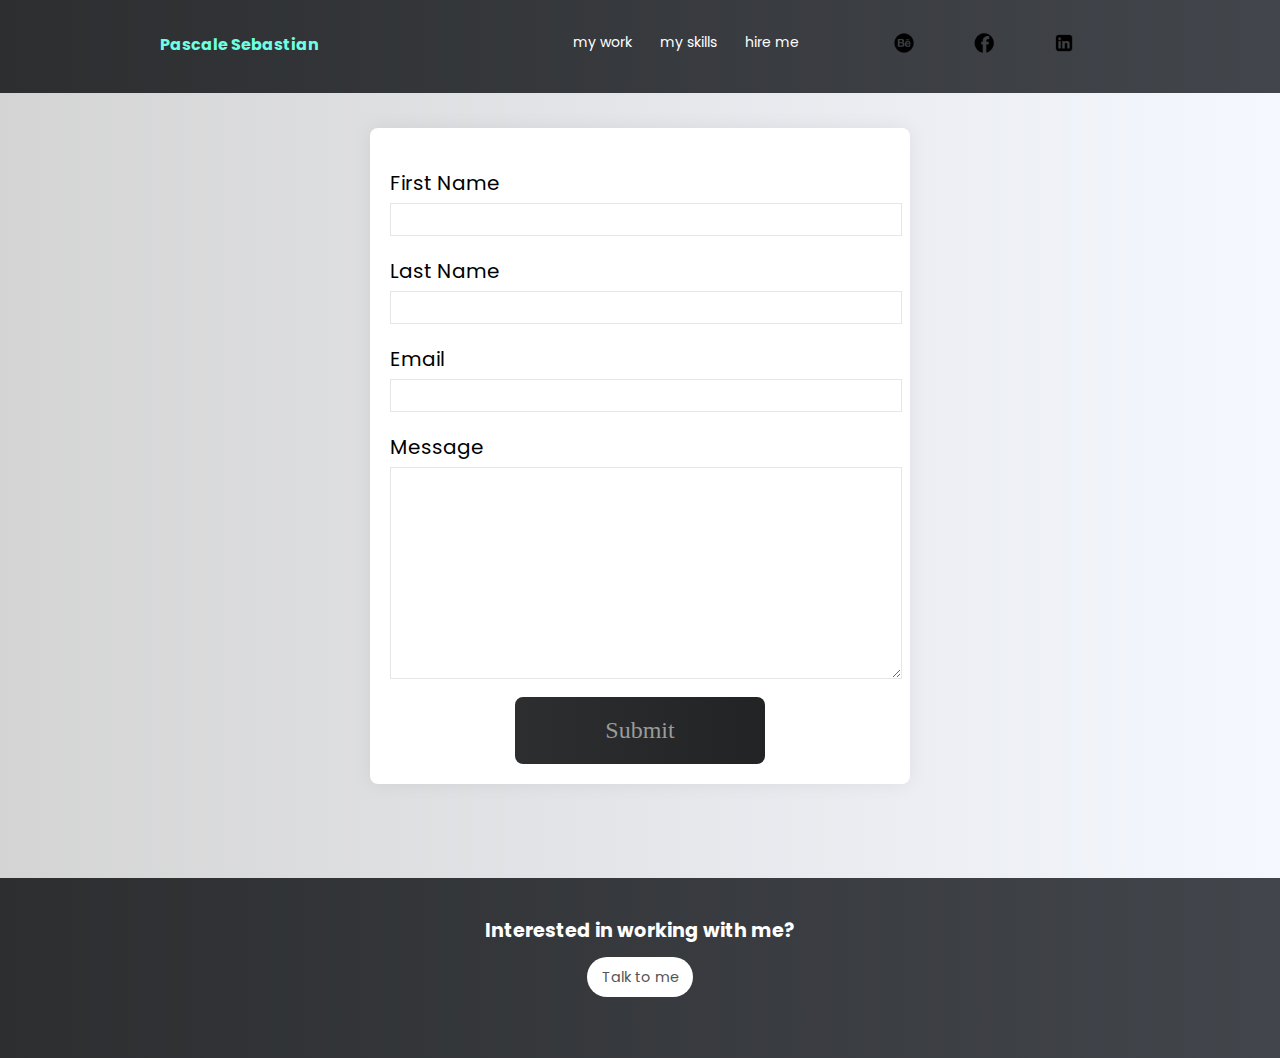
==== hireme.html @ 2505365b "first commit" ====
<!DOCTYPE html>
<html lang="en">

<head>
    <meta charset="UTF-8">
    <meta http-equiv="X-UA-Compatible" content="IE=edge">
    <meta name="viewport" content="width=device-width, initial-scale=1.0">
    <title>Hire Me</title>
    <link rel="stylesheet" href="hireme.css">
</head>

<body>

    <div class="nav-container" id="navc">
        <header>
            <a href="index.html" class="logo">Pascale Sebastian</a>
            <nav>
                <ul>
                    <li><a href="mywork.html" class="menu">my work</a></li>
                    <li><a href="myskills.html" class="menu">my skills</a></li>
                    <li><a href="hireme.html" class="menu">hire me</a></li>
                </ul>
            </nav>
        </header>
        <div class="social-header">
            <ul>
                <div class="sheaderimg">
                    <li><a href="#"><img src="images/bee.png" alt=""></a></li>
                </div>
                <div class="sheaderimg">
                    <li><a href="#"><img src="images/fb.png" alt=""></a></li>
                </div>
                <div class="sheaderimg">
                    <li><a href="#"><img src="images/lnkd.png" alt=""></a></li>
                </div>
            </ul>
        </div>
    </div>

    <section>
        <div class="container">
            <form action="https://formspree.io/f/mknkojpa" method="POST" id="my-form">

                <div class="form-group">
                    <label for="firstName"> First Name</label>
                    <input type="text" id="firstName" name="firstName">
                </div>

                <div class="form-group">
                    <label for="latsName">Last Name</label>
                    <input type="text" id="lastName" name="lastName">
                </div>

                <div class="form-group">
                    <label for="email">Email</label>
                    <input type="email" id="email" name="email">
                </div>

                <div class="form-group">
                    <label for="massage">Message</label>
                    <textarea name="massage" id="massage" cols="30" rows="10"></textarea>
                </div>

                <button type="submit">Submit</button>
            </form>
        </div>
        <div id="status"></div>
    </section>

    <footer>

        <p class="int">Interested in working with me?</p>
        <a href="hireme.html" class="button2">Talk to me </a>

    </footer>

    <script src="jshireme.js"></script>

</body>

</html>
---- hireme.css ----
@import url("https://fonts.googleapis.com/css2?family=Poppins:ital,wght@0,400;0,700;1,300&display=swap");
body {
  height: 100vh;
  background: -webkit-gradient(linear, left top, right top, from(#d4d4d4), to(#f5f8ff));
  background: linear-gradient(to right, #d4d4d4, #f5f8ff);
  margin: 0;
  font-family: "Poppins", arial;
}

ul {
  list-style-type: none;
  margin: 0;
  padding: 0;
  text-decoration: none;
}

a {
  text-decoration: none;
  color: white;
}

.nav-container {
  display: block;
  background: -webkit-gradient(linear, left top, right top, from(#2c2e30), to(#42454b));
  background: linear-gradient(to right, #2c2e30, #42454b);
}

.nav-container1 {
  display: none;
}

nav a {
  position: relative;
  font-size: 0.875rem;
  color: white;
  -webkit-transition: color 300ms ease-in-out;
  transition: color 300ms ease-in-out;
}

nav a::before {
  content: "";
  display: block;
  position: absolute;
  height: 4px;
  left: 0;
  right: 0;
  background: white;
  opacity: 0;
  bottom: -30px;
  -webkit-transition: opacity 300ms ease-in;
  transition: opacity 300ms ease-in;
}

nav a:hover {
  color: #6effe2;
}

nav a:hover::before {
  opacity: 1;
}

header {
  display: -webkit-box;
  display: -ms-flexbox;
  display: flex;
  -webkit-box-pack: justify;
      -ms-flex-pack: justify;
          justify-content: space-between;
  padding: 2em;
}

header .logo {
  color: #6effe2;
  font-weight: bold;
}

header ul {
  display: -webkit-box;
  display: -ms-flexbox;
  display: flex;
}

header ul a {
  display: block;
  padding: 0 1em;
}

.transitionbtn {
  z-index: 10;
  position: fixed;
  right: 50px;
  bottom: 25px;
  visibility: visible;
}

.transitionbtn--scrolled1 {
  right: 500px;
}

.social-header {
  display: none;
}

footer {
  bottom: 0;
  width: 100%;
  display: block;
  background: -webkit-gradient(linear, left top, right top, from(#2c2e30), to(#42454b));
  background: linear-gradient(to right, #2c2e30, #42454b);
  height: 20vh;
  text-align: center;
}

footer .int {
  font-weight: 700;
  font-size: 1.2em;
  color: white;
  padding-top: 2em;
}

footer .button2 {
  visibility: visible;
  background: white;
  font-size: 0.9em;
  border: 0;
  border-radius: 25px;
  height: 1.7em;
  cursor: pointer;
  color: #555454;
  padding: 0.7em 1em;
}

footer .button2:hover {
  background: -webkit-gradient(linear, left top, right top, from(#2c2e30), to(#222324));
  background: linear-gradient(to right, #2c2e30, #222324);
  color: #6effe2;
}

footer .button2:hover::before {
  opacity: 1;
}

section {
  height: 85vh;
  width: 100%;
  display: -webkit-box;
  display: -ms-flexbox;
  display: flex;
  -webkit-box-align: center;
      -ms-flex-align: center;
          align-items: center;
  -webkit-box-pack: center;
      -ms-flex-pack: center;
          justify-content: center;
  -webkit-box-orient: vertical;
  -webkit-box-direction: normal;
      -ms-flex-direction: column;
          flex-direction: column;
}

.container {
  width: 90%;
  max-width: 500px;
  margin: 0 auto;
  padding: 20px;
  -webkit-box-shadow: 0px 0px 20px #00000010;
          box-shadow: 0px 0px 20px #00000010;
  background-color: white;
  border-radius: 8px;
  margin-bottom: 20px;
}

.form-group {
  width: 100%;
  margin-top: 20px;
  font-size: 20px;
}

.form-group input,
.form-group textarea {
  width: 100%;
  padding: 5px;
  font-size: 18px;
  border: 1px solid rgba(128, 128, 128, 0.199);
  margin-top: 5px;
}

textarea {
  resize: vertical;
}

button[type="submit"] {
  width: 50%;
  margin-left: 25%;
  border: none;
  background: -webkit-gradient(linear, left top, right top, from(#2c2e30), to(#222324));
  background: linear-gradient(to right, #2c2e30, #222324);
  outline: none;
  padding: 20px;
  font-size: 24px;
  border-radius: 8px;
  font-family: "Montserrat";
  color: #9b9b9b;
  text-align: center;
  cursor: pointer;
  margin-top: 10px;
  -webkit-transition: 0.3s ease background-color;
  transition: 0.3s ease background-color;
}

button[type="submit"]:hover {
  background: #d8d8d8;
  color: #2c2c2c;
}

button[type="submit"]:hover::before {
  opacity: 1;
}

#status {
  width: 90%;
  max-width: 500px;
  text-align: center;
  padding: 10px;
  margin: 0 auto;
  border-radius: 8px;
}

#status.success {
  background-color: #d3fa99;
  -webkit-animation: status 4s ease forwards;
          animation: status 4s ease forwards;
}

#status.error {
  background-color: #fa815c;
  color: white;
  -webkit-animation: status 4s ease forwards;
          animation: status 4s ease forwards;
}

@-webkit-keyframes status {
  0% {
    opacity: 1;
    pointer-events: all;
  }
  90% {
    opacity: 1;
    pointer-events: all;
  }
  100% {
    opacity: 0;
    pointer-events: none;
  }
}

@keyframes status {
  0% {
    opacity: 1;
    pointer-events: all;
  }
  90% {
    opacity: 1;
    pointer-events: all;
  }
  100% {
    opacity: 0;
    pointer-events: none;
  }
}

@media only screen and (min-width: 1050px) {
  .hero {
    display: -webkit-box;
    display: -ms-flexbox;
    display: flex;
  }
  header {
    padding: 2em 2em 2em 4em;
  }
  .nav-container {
    display: -ms-grid;
    display: grid;
    -ms-grid-columns: 66% auto;
        grid-template-columns: 66% auto;
  }
  .social-header {
    display: block;
    padding: 2em 4em 2em 0;
  }
  .social-header ul {
    display: -webkit-box;
    display: -ms-flexbox;
    display: flex;
    -webkit-box-pack: justify;
        -ms-flex-pack: justify;
            justify-content: space-between;
    width: 15em;
    margin-left: 3em;
  }
  .social-header ul img {
    width: 28%;
  }
}

@media only screen and (min-width: 1250px) {
  .hero {
    display: -webkit-box;
    display: -ms-flexbox;
    display: flex;
  }
  header {
    padding: 2em 2em 2em 10em;
  }
}

@media only screen and (min-width: 1550px) {
  .hero {
    display: -webkit-box;
    display: -ms-flexbox;
    display: flex;
  }
  header {
    padding: 2em 2em 2em 20em;
  }
}

@media only screen and (min-width: 1750px) {
  .hero {
    display: -webkit-box;
    display: -ms-flexbox;
    display: flex;
  }
}

@media only screen and (max-width: 490px) {
  nav a {
    position: relative;
    font-size: 0.775rem;
  }
  .logo {
    color: #6effe2;
    font-size: 0.85rem;
    font-weight: bold;
  }
}
/*# sourceMappingURL=hireme.css.map */
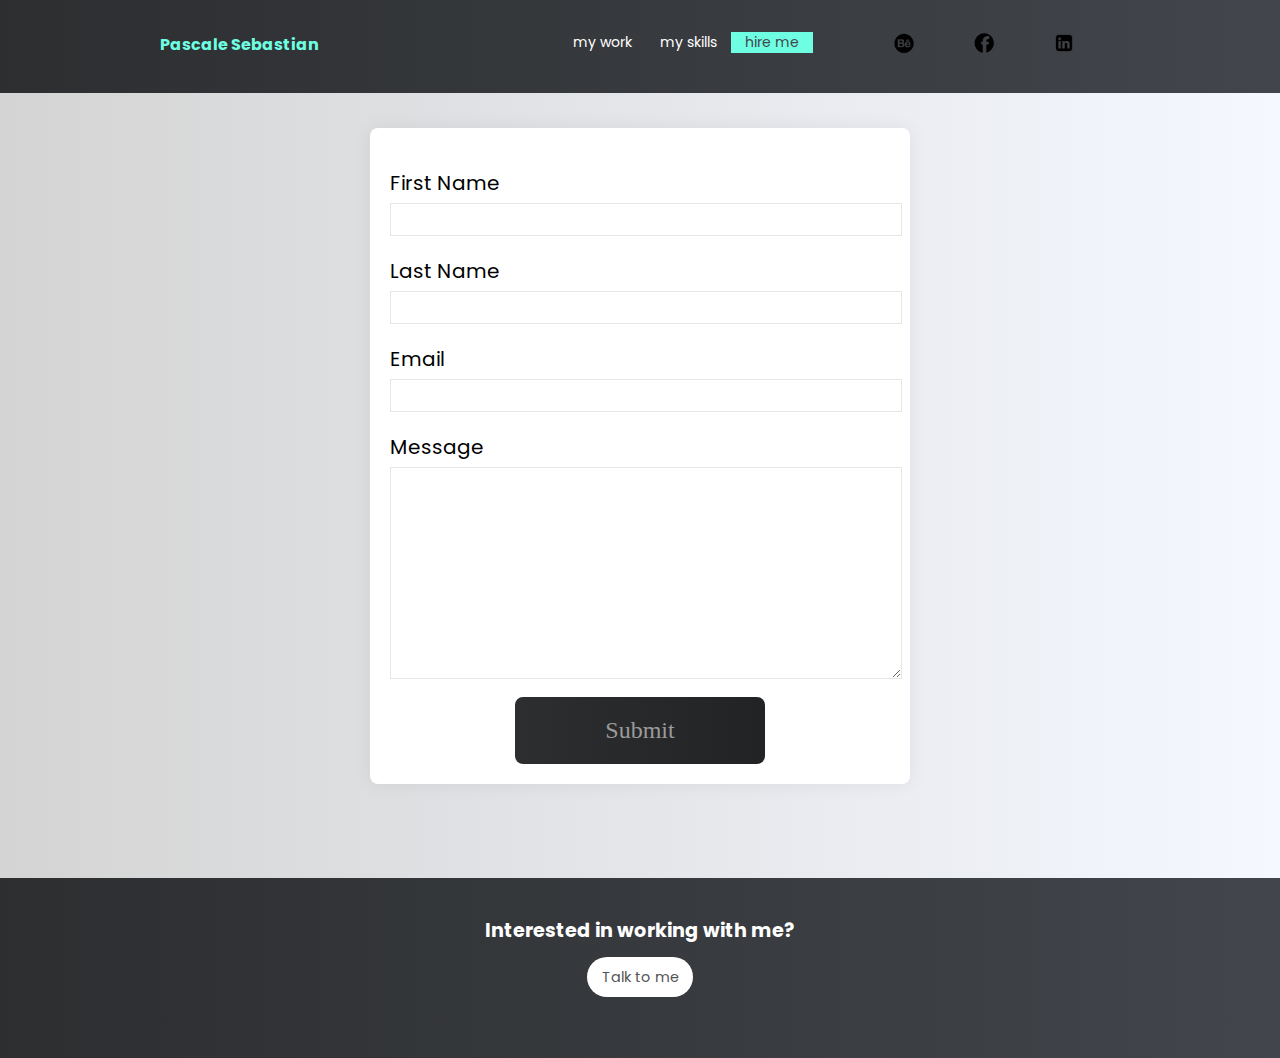
==== commit dc495b90: "7.5" ====
--- a/hireme.html
+++ b/hireme.html
@@ -5,7 +5,8 @@
     <meta charset="UTF-8">
     <meta http-equiv="X-UA-Compatible" content="IE=edge">
     <meta name="viewport" content="width=device-width, initial-scale=1.0">
-    <title>Hire Me</title>
+    <title>| Hire</title>
+    <link rel="icon" type="image/gif" href="images/PS.png" />
     <link rel="stylesheet" href="hireme.css">
 </head>
 
@@ -18,7 +19,7 @@
                 <ul>
                     <li><a href="mywork.html" class="menu">my work</a></li>
                     <li><a href="myskills.html" class="menu">my skills</a></li>
-                    <li><a href="hireme.html" class="menu">hire me</a></li>
+                    <li><a id="actv" href="hireme.html" class="menu">hire me</a></li>
                 </ul>
             </nav>
         </header>
--- a/hireme.css
+++ b/hireme.css
@@ -57,6 +57,15 @@
 
 nav a:hover::before {
   opacity: 1;
+}
+
+nav a:active {
+  color: #f0ff6e;
+}
+
+#actv {
+  background-color: #6effe2;
+  color: #42454b;
 }
 
 header {
@@ -334,14 +343,41 @@
 }
 
 @media only screen and (max-width: 490px) {
-  nav a {
-    position: relative;
-    font-size: 0.775rem;
-  }
-  .logo {
+  header nav a {
+    padding-left: 0.5em;
+    margin-top: 0.2em;
+    font-size: 0.625rem;
+  }
+  header .logo {
     color: #6effe2;
-    font-size: 0.85rem;
+    font-size: 0.75rem;
     font-weight: bold;
   }
+  section {
+    height: 75vh;
+  }
+  .container {
+    max-width: 80%;
+    max-height: 100%;
+    margin-top: 10px;
+    margin-bottom: 0;
+  }
+  .form-group {
+    width: 100%;
+    margin-top: 5px;
+    font-size: 15px;
+  }
+  .form-group input,
+  .form-group textarea {
+    width: 100%;
+    padding: 1px;
+    font-size: 18px;
+    border: 1px solid rgba(128, 128, 128, 0.199);
+    margin-top: 1px;
+  }
+  button[type="submit"] {
+    padding: 5px;
+    font-size: 20px;
+  }
 }
 /*# sourceMappingURL=hireme.css.map */